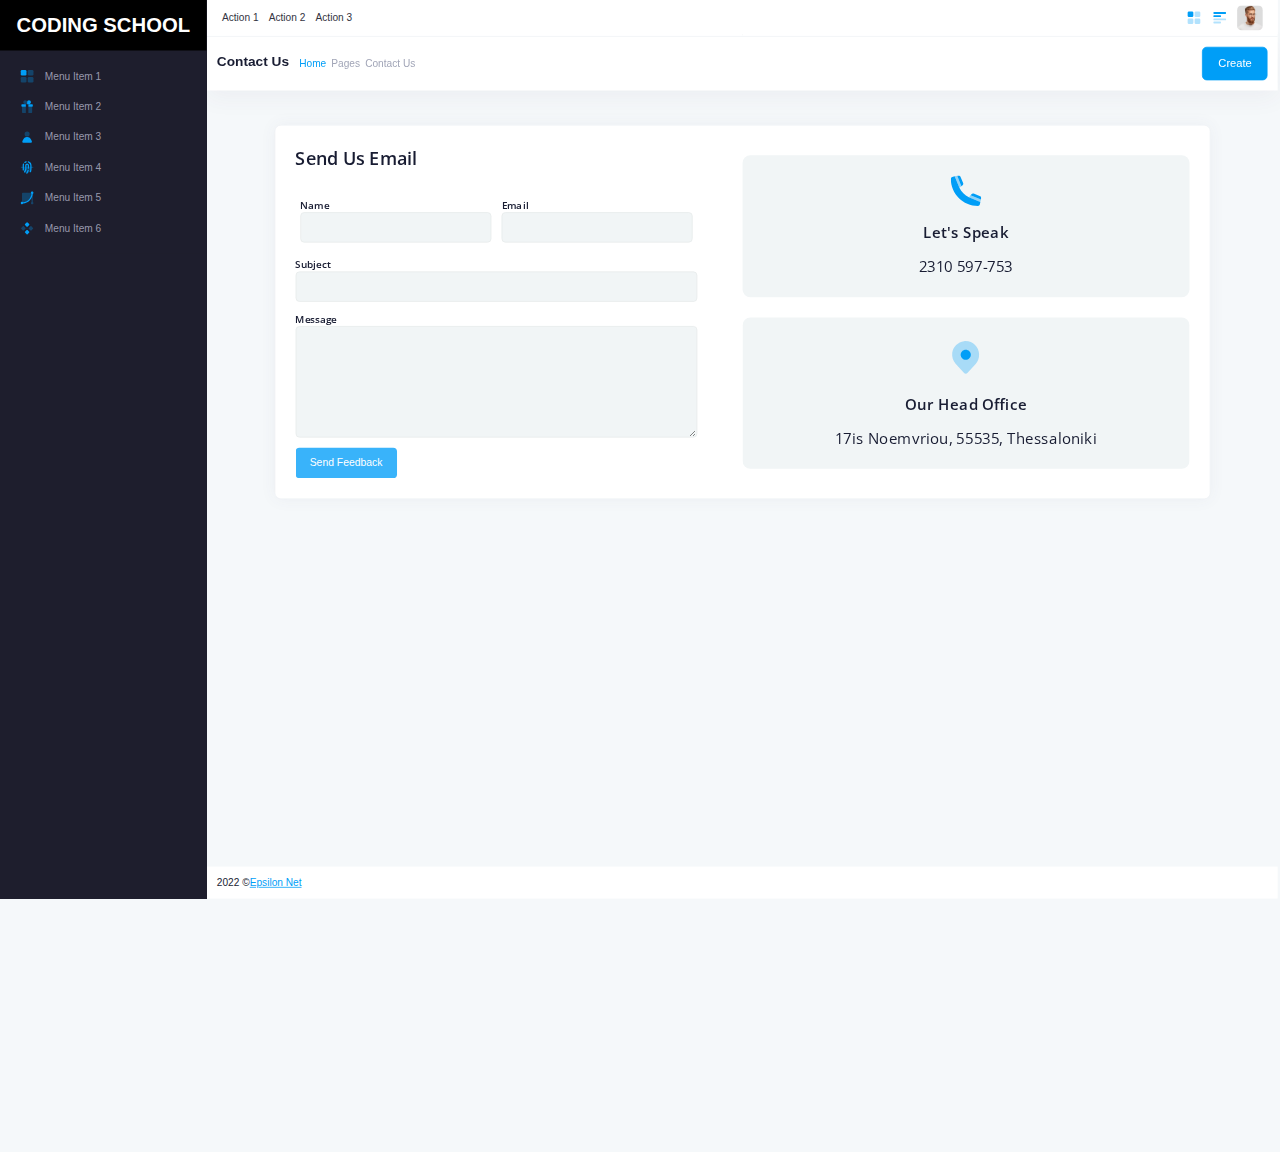
==== Session19/Session19/Assignment-1/index.html @ 45d4ad0f "Add files via upload" ====
<!DOCTYPE html>
<html lang="en">
  <head>
    <meta charset="UTF-8"/>
    <title>Coding School - Assignment 1</title>
    <link rel="stylesheet" href="styles.css"/>

	<link rel="preconnect" href="https://fonts.googleapis.com">
	<link rel="preconnect" href="https://fonts.gstatic.com" crossorigin>
	<link href="https://fonts.googleapis.com/css2?family=Open+Sans:ital,wght@0,300;0,400;0,600;0,800;1,300;1,400;1,600&display=swap" rel="stylesheet">

  </head>

<body class="header-fixed header-tablet-and-mobile-fixed toolbar-enabled toolbar-fixed aside-enabled aside-fixed">
		<div class="body-content">
			<!--begin::Page-->
			<div class="page d-flex flex-row flex-column-fluid">
				<!--begin::Aside-->
				<div class="aside">
					
					<div class="aside-logo">
						<a class="logo" href="/">
							CODING SCHOOL
						</a>
					</div>
					
					
					<div class="aside-menu">
							<div class="menu">
								<div class="menu-item">
									<span class="menu-link">
										<span class="menu-icon">
												<svg xmlns="http://www.w3.org/2000/svg" width="24" height="24" viewBox="0 0 24 24" >
													<rect x="2" y="2" width="9" height="9" rx="2" ></rect>
													<rect opacity="0.3" x="13" y="2" width="9" height="9" rx="2" ></rect>
													<rect opacity="0.3" x="13" y="13" width="9" height="9" rx="2" ></rect>
													<rect opacity="0.3" x="2" y="13" width="9" height="9" rx="2" ></rect>
												</svg>
										</span>
										<span class="menu-title">Menu Item 1</span>
									</span>
								</div>
								<div class="menu-item">
									<span class="menu-link">
										<span class="menu-icon">
												<svg xmlns="http://www.w3.org/2000/svg" width="24" height="24" viewBox="0 0 24 24" >
													<path d="M21 9V11C21 11.6 20.6 12 20 12H14V8H20C20.6 8 21 8.4 21 9ZM10 8H4C3.4 8 3 8.4 3 9V11C3 11.6 3.4 12 4 12H10V8Z" ></path>
													<path d="M15 2C13.3 2 12 3.3 12 5V8H15C16.7 8 18 6.7 18 5C18 3.3 16.7 2 15 2Z" ></path>
													<path opacity="0.3" d="M9 2C10.7 2 12 3.3 12 5V8H9C7.3 8 6 6.7 6 5C6 3.3 7.3 2 9 2ZM4 12V21C4 21.6 4.4 22 5 22H10V12H4ZM20 12V21C20 21.6 19.6 22 19 22H14V12H20Z" ></path>
												</svg>
										</span>
										<span class="menu-title">Menu Item 2</span>
									</span>
								</div>
								<div class="menu-item">
									<span class="menu-link">
										<span class="menu-icon">
												<svg xmlns="http://www.w3.org/2000/svg" width="24" height="24" viewBox="0 0 24 24" >
													<path d="M6.28548 15.0861C7.34369 13.1814 9.35142 12 11.5304 12H12.4696C14.6486 12 16.6563 13.1814 17.7145 15.0861L19.3493 18.0287C20.0899 19.3618 19.1259 21 17.601 21H6.39903C4.87406 21 3.91012 19.3618 4.65071 18.0287L6.28548 15.0861Z" ></path>
													<rect opacity="0.3" x="8" y="3" width="8" height="8" rx="4" ></rect>
												</svg>
											</span>
										<span class="menu-title">Menu Item 3</span>
									</span>
								</div>
								<div class="menu-item">
									<span class="menu-link">
										<span class="menu-icon">
												<svg xmlns="http://www.w3.org/2000/svg" width="24" height="24" viewBox="0 0 24 24" >
													<path opacity="0.3" d="M21 10.7192H3C2.4 10.7192 2 11.1192 2 11.7192C2 12.3192 2.4 12.7192 3 12.7192H6V14.7192C6 18.0192 8.7 20.7192 12 20.7192C15.3 20.7192 18 18.0192 18 14.7192V12.7192H21C21.6 12.7192 22 12.3192 22 11.7192C22 11.1192 21.6 10.7192 21 10.7192Z" ></path>
													<path d="M11.6 21.9192C11.4 21.9192 11.2 21.8192 11 21.7192C10.6 21.4192 10.5 20.7191 10.8 20.3191C11.7 19.1191 12.3 17.8191 12.7 16.3191C12.8 15.8191 13.4 15.4192 13.9 15.6192C14.4 15.7192 14.8 16.3191 14.6 16.8191C14.2 18.5191 13.4 20.1192 12.4 21.5192C12.2 21.7192 11.9 21.9192 11.6 21.9192ZM8.7 19.7192C10.2 18.1192 11 15.9192 11 13.7192V8.71917C11 8.11917 11.4 7.71917 12 7.71917C12.6 7.71917 13 8.11917 13 8.71917V13.0192C13 13.6192 13.4 14.0192 14 14.0192C14.6 14.0192 15 13.6192 15 13.0192V8.71917C15 7.01917 13.7 5.71917 12 5.71917C10.3 5.71917 9 7.01917 9 8.71917V13.7192C9 15.4192 8.4 17.1191 7.2 18.3191C6.8 18.7191 6.9 19.3192 7.3 19.7192C7.5 19.9192 7.7 20.0192 8 20.0192C8.3 20.0192 8.5 19.9192 8.7 19.7192ZM6 16.7192C6.5 16.7192 7 16.2192 7 15.7192V8.71917C7 8.11917 7.1 7.51918 7.3 6.91918C7.5 6.41918 7.2 5.8192 6.7 5.6192C6.2 5.4192 5.59999 5.71917 5.39999 6.21917C5.09999 7.01917 5 7.81917 5 8.71917V15.7192V15.8191C5 16.3191 5.5 16.7192 6 16.7192ZM9 4.71917C9.5 4.31917 10.1 4.11918 10.7 3.91918C11.2 3.81918 11.5 3.21917 11.4 2.71917C11.3 2.21917 10.7 1.91916 10.2 2.01916C9.4 2.21916 8.59999 2.6192 7.89999 3.1192C7.49999 3.4192 7.4 4.11916 7.7 4.51916C7.9 4.81916 8.2 4.91918 8.5 4.91918C8.6 4.91918 8.8 4.81917 9 4.71917ZM18.2 18.9192C18.7 17.2192 19 15.5192 19 13.7192V8.71917C19 5.71917 17.1 3.1192 14.3 2.1192C13.8 1.9192 13.2 2.21917 13 2.71917C12.8 3.21917 13.1 3.81916 13.6 4.01916C15.6 4.71916 17 6.61917 17 8.71917V13.7192C17 15.3192 16.8 16.8191 16.3 18.3191C16.1 18.8191 16.4 19.4192 16.9 19.6192C17 19.6192 17.1 19.6192 17.2 19.6192C17.7 19.6192 18 19.3192 18.2 18.9192Z" ></path>
												</svg>
										</span>
										<span class="menu-title">Menu Item 4</span>
									</span>
								</div>
								<div class="menu-item">
									<span class="menu-link">
										<span class="menu-icon">
												<svg xmlns="http://www.w3.org/2000/svg" width="24" height="24" viewBox="0 0 24 24" >
													<path opacity="0.3" d="M21 18.3V4H20H5C4.4 4 4 4.4 4 5V20C10.9 20 16.7 15.6 19 9.5V18.3C18.4 18.6 18 19.3 18 20C18 21.1 18.9 22 20 22C21.1 22 22 21.1 22 20C22 19.3 21.6 18.6 21 18.3Z" ></path>
													<path d="M22 4C22 2.9 21.1 2 20 2C18.9 2 18 2.9 18 4C18 4.7 18.4 5.29995 18.9 5.69995C18.1 12.6 12.6 18.2 5.70001 18.9C5.30001 18.4 4.7 18 4 18C2.9 18 2 18.9 2 20C2 21.1 2.9 22 4 22C4.8 22 5.39999 21.6 5.79999 20.9C13.8 20.1 20.1 13.7 20.9 5.80005C21.6 5.40005 22 4.8 22 4Z" ></path>
												</svg>
											</span>
										<span class="menu-title">Menu Item 5</span>
									</span>
								</div>
								<div class="menu-item">
									<span class="menu-link">
										<span class="menu-icon">
												<svg xmlns="http://www.w3.org/2000/svg" width="24" height="24" viewBox="0 0 24 24" >
													<path d="M11.2929 2.70711C11.6834 2.31658 12.3166 2.31658 12.7071 2.70711L15.2929 5.29289C15.6834 5.68342 15.6834 6.31658 15.2929 6.70711L12.7071 9.29289C12.3166 9.68342 11.6834 9.68342 11.2929 9.29289L8.70711 6.70711C8.31658 6.31658 8.31658 5.68342 8.70711 5.29289L11.2929 2.70711Z" ></path>
													<path d="M11.2929 14.7071C11.6834 14.3166 12.3166 14.3166 12.7071 14.7071L15.2929 17.2929C15.6834 17.6834 15.6834 18.3166 15.2929 18.7071L12.7071 21.2929C12.3166 21.6834 11.6834 21.6834 11.2929 21.2929L8.70711 18.7071C8.31658 18.3166 8.31658 17.6834 8.70711 17.2929L11.2929 14.7071Z" ></path>
													<path opacity="0.3" d="M5.29289 8.70711C5.68342 8.31658 6.31658 8.31658 6.70711 8.70711L9.29289 11.2929C9.68342 11.6834 9.68342 12.3166 9.29289 12.7071L6.70711 15.2929C6.31658 15.6834 5.68342 15.6834 5.29289 15.2929L2.70711 12.7071C2.31658 12.3166 2.31658 11.6834 2.70711 11.2929L5.29289 8.70711Z" ></path>
													<path opacity="0.3" d="M17.2929 8.70711C17.6834 8.31658 18.3166 8.31658 18.7071 8.70711L21.2929 11.2929C21.6834 11.6834 21.6834 12.3166 21.2929 12.7071L18.7071 15.2929C18.3166 15.6834 17.6834 15.6834 17.2929 15.2929L14.7071 12.7071C14.3166 12.3166 14.3166 11.6834 14.7071 11.2929L17.2929 8.70711Z" ></path>
												</svg>
											</span>
										<span class="menu-title">Menu Item 6</span>
									</span>
								</div>
								
								
								
								
								
								
								
								
								
								
								
								
								
								
								
								
								
								
								
							</div>
							
					</div>
					
				</div>
				<!--end::Aside-->

				<!--begin::Wrapper-->
				<div class="wrapper">
					<!--begin::Header-->
					<div class="header">
						<!--begin::Container-->
						<div class="header-container">

							<div class="header-menu">
								<!--begin::Menu-->
								<ul class="menu">
									<li class="menu-item">
										<span class="menu-link">
											<span class="menu-title">Action 1</span>
										</span>
									</li>
									<li class="menu-item">
										<span class="menu-link">
											<span class="menu-title">Action 2</span>
										</span>
									</li>
									<li class="menu-item">
										<span class="menu-link">
											<span class="menu-title">Action 3</span>
										</span>
									</li>
									
									
								</ul>
								<!--end::Menu-->

								<ul class="menu user-menu">
									<li class="menu-item">
										<span class="menu-link">
										<svg xmlns="http://www.w3.org/2000/svg" width="24" height="24" viewBox="0 0 24 24" >
											<rect x="2" y="2" width="9" height="9" rx="2" ></rect>
											<rect opacity="0.3" x="13" y="2" width="9" height="9" rx="2" ></rect>
											<rect opacity="0.3" x="13" y="13" width="9" height="9" rx="2" ></rect>
											<rect opacity="0.3" x="2" y="13" width="9" height="9" rx="2" ></rect>
										</svg>
									</span>
									</li>
									<li class="menu-item">
										<span class="menu-link">
										<svg xmlns="http://www.w3.org/2000/svg" width="24" height="24" viewBox="0 0 24 24" >
											<path d="M13 11H3C2.4 11 2 10.6 2 10V9C2 8.4 2.4 8 3 8H13C13.6 8 14 8.4 14 9V10C14 10.6 13.6 11 13 11ZM22 5V4C22 3.4 21.6 3 21 3H3C2.4 3 2 3.4 2 4V5C2 5.6 2.4 6 3 6H21C21.6 6 22 5.6 22 5Z" ></path>
											<path opacity="0.3" d="M21 16H3C2.4 16 2 15.6 2 15V14C2 13.4 2.4 13 3 13H21C21.6 13 22 13.4 22 14V15C22 15.6 21.6 16 21 16ZM14 20V19C14 18.4 13.6 18 13 18H3C2.4 18 2 18.4 2 19V20C2 20.6 2.4 21 3 21H13C13.6 21 14 20.6 14 20Z" ></path>
										</svg>
									</span>
									</li>
									<li class="menu-item">
										<span class="menu-link profile-pic">
											<img src="profile.png" alt="User Photo" />
										</span>

									</li>
								</ul>

							</div>
							<!--end::header-menu-->
						</div>
						<!--end::Container-->
					</div>
					<!--end::Header-->

					<!--begin::Content-->
					<div class="content">
						<div class="toolbar">

							<div class="toolbar-container">

								<div class="page-title">

									<h1>Contact Us</h1>




									<ul class="breadcrumb">

										<li class="breadcrumb-item"><a href="/">Home</a></li>
										<li class="breadcrumb-item">Pages</li>
										<li class="breadcrumb-item text-dark">Contact Us</li>

									</ul>
									<!--end::Breadcrumb-->
								</div>
								<!--end::Page title-->
								<!--begin::Actions-->
								<div class="actions">
									<a href="/" class="btn btn-primary">Create</a>
								</div>
							</div>
							<!--end::Container-->
						</div>
	
						<div class="card">
							<div class="card-body">


									<div class="form">

										<form action="" method="post" id="kt_contact_form">
											<h1>Send Us Email</h1>

											<div class="row">
												<div class="col-md-6">
													<label>Name</label>
													<input type="text" class="form-control" placeholder="" name="name">
												</div>

												<div class="col-md-6">
													<label>Email</label>
													<input type="text" class="form-control" placeholder="" name="email">
												</div>
											</div>

											<div class="row">
												<div class="col-md-12">
													<label>Subject</label>
													<input class="form-control" placeholder="" name="subject">
												</div>
											</div>

											<div class="row">
												<div  class="col-md-12">
													<label>Message</label>
													<textarea class="form-control" rows="6" name="message" placeholder=""></textarea>
												</div>
											</div>

											<button type="submit">
												<span class="indicator-label">Send Feedback</span>
											</button>
										</form>

								</div>

								<div class="details">
									<div class="phone">

										<div class="phone-content">
											<span>
											<svg xmlns="http://www.w3.org/2000/svg" width="24" height="24" viewBox="0 0 512 512"><path class="fa-primary" d="m507.1 404.7 4.086-17.7c3.405-14.69-4.207-29.69-18.12-35.79L384.6 304.7c-12.78-5.436-27.69-1.774-36.47 8.975l-16.98 20.62L507.1 404.7zM0 54.5C-.001 306.7 205.2 512 457.5 512c14.65 0 27.21-9.969 30.46-24.22l9.378-40.66-193.3-79.63C234.8 333.5 178.5 277.2 144.5 207.1L64.88 14.67l-40.66 9.38C9.967 27.32-.001 39.83 0 54.5zm198.3 109.4c10.78-8.687 14.51-23.67 8.98-36.45L160.8 18.92c-6-13.903-21.2-21.488-36.7-18.115l-16.8 4.079L177.6 180.8l20.7-16.9z"/><path d="m497.3 447.1 9.786-42.41-175.1-70.4-27.1 33.18L497.3 447.1zm-352.8-240 33.1-26.3L107.3 4.884 64.88 14.67 144.5 207.1z" opacity=".4"/></svg>
											</span>
											<h2>Let's Speak</h2>
											<h3 class="">2310 597-753</h3>
										</div>

									</div>

									<div class="address">

										<div class="address-content">
											<span>
												<svg xmlns="http://www.w3.org/2000/svg" width="24" height="24" viewBox="0 0 24 24" >
													<path opacity="0.3" d="M18.0624 15.3453L13.1624 20.7453C12.5624 21.4453 11.5624 21.4453 10.9624 20.7453L6.06242 15.3453C4.56242 13.6453 3.76242 11.4453 4.06242 8.94534C4.56242 5.34534 7.46242 2.44534 11.0624 2.04534C15.8624 1.54534 19.9624 5.24534 19.9624 9.94534C20.0624 12.0453 19.2624 13.9453 18.0624 15.3453Z" ></path>
													<path d="M12.0624 13.0453C13.7193 13.0453 15.0624 11.7022 15.0624 10.0453C15.0624 8.38849 13.7193 7.04535 12.0624 7.04535C10.4056 7.04535 9.06241 8.38849 9.06241 10.0453C9.06241 11.7022 10.4056 13.0453 12.0624 13.0453Z" ></path>
												</svg>
											</span>
											<h2>Our Head Office</h2>
											<h3>17is Noemvriou, 55535, Thessaloniki</h3>

										</div>

									</div>
							</div>								

							</div>
						</div>

					</div>
					<!--end::Content-->

					<!--begin::Footer-->
					<div class="footer">
							<div class="copyright">
								<span>2022 © </span> <a href="https://www.epsilonnet.gr" target="_blank">Epsilon Net</a>
							</div>

					</div>
					<!--end::Footer-->
				</div>
				<!--end::Wrapper-->
			</div>
			<!--end::Page-->
		</div>
</body>
---- Session19/Session19/Assignment-1/styles.css ----
body, html {
    height: 100%;
    margin: 0;
    padding: 0;
    font-size: 13px!important;
    font-weight: 400;
    font-family: sans-serif;
}

*{
    box-sizing: border-box;
}

body {
    width: 128%;
    height: 128%;
    transform-origin: top left;
    transform: scale(78%);
    background-color: #f5f8fa;
    display: flex;
    flex-direction: column;
    color: #181c32;
}

.body-content {
    flex: 1;
    flex-direction: column;
    display: flex;
}

.page {
        flex: 1 0 auto;
        flex-direction: row;
        display: flex;
}

.aside {
    position: fixed;
    top: 0;
    bottom: 0;
    left: 0;
    z-index: 101;
    overflow: hidden;
    background-color: #1e1e2d; 
    width: 265px;
    display: flex;
    flex-direction: column;
    padding: 0;
}

.aside-logo { display: flex; justify-content: center; align-items: center; height: 5rem; background: #000; }
.logo { color: #fff; font-weight: 600; text-decoration: none; font-size: 2rem; }

.aside .aside-menu {
    width: 265px;
    flex: 1 0 auto;
}

 .menu {
    display: flex;
    padding: 1rem 0;
    margin: 0;
    list-style: none;
    flex-direction: column;
    width: 100%;
    background-color: #1e1e2d;
}

.menu-item .menu-link {
    cursor: pointer;
    display: flex;
    align-items: center;
    padding: 0;
    padding-top: 0.75rem;
    padding-bottom: 0.75rem;
    padding-left: 25px;
    padding-right: 25px;
    color: #9899ac;
}

.aside .menu-item .menu-link:hover {
    color: #fff;
} 

.menu-item .menu-link .menu-icon {
    flex-shrink: 0;
    display: flex;
    align-items: center;
    justify-content: center;
    width: 2rem;
    margin-right: 0.5rem;
    justify-content: flex-start;
}

.menu-item svg {
    height: 1.5rem!important;
    width: 1.5rem!important;
    fill: #009ef7;
}

.wrapper {
    flex: 1 auto;
    min-width: 0;
    flex-direction: column;
    display: flex;
    padding-top: 130px;
    padding-left: 265px;
}

.header {
    position: fixed;
    top: 0;
    right: 0;
    left: 0;
    z-index: 100;
    background-color: #fff;
    height: 45px;
    padding: 0;
    border-bottom: 1px solid #e1e5e6;
    left: 265px;
}

.header .header-menu {
    align-items: stretch;
    display: flex;
}

 .header-menu .menu {
    display: flex;
    padding: 0 1rem;
    margin: 0;
    list-style: none;
    flex-direction: row;
    width: 100%;
    background-color: #fff;
    align-items: center;
} 

.header-menu .menu-item .menu-link {
    cursor: pointer;
    display: flex;
    align-items: center;
    padding: 0;
    padding-top: 0.75rem;
    padding-bottom: 0.75rem;
    padding-left: 25px;
    padding-right: 25px;
    color: #333341;
}

.header-menu .menu-item .menu-link:hover {
    color: #009ef7;
}

.header-menu .user-menu {
    justify-content: flex-end;
    align-items: center;
}

.header-menu .menu-item .menu-link {
    padding: .5rem
}

.menu-link.profile-pic {
    width: 3.5rem;
    height: 3.5rem;
    overflow: hidden;
    display: flex;
    align-items: center;
    justify-content: center;
    
}

.menu-link.profile-pic img { width: 100%; height: 100%; border-radius: 6px;}

.toolbar {
    display: flex;
    align-items: center;
    background-color: #fff;
    padding: 0;
    position: fixed;
    top: 0;
    right: 0;
    left: 0;
    z-index: 99;
    box-shadow: 0 10px 30px 0 rgb(82 63 105 / 5%);
    top: 46px;
    border-top: 1px solid #eff2f5;
    left: 265px;
}

.toolbar-container {
    padding: 1rem;
    display: flex;
    justify-content: space-between;
    width: 100%;
    align-items: center;
}

.breadcrumb {
    display: flex;
    align-items: center;
    padding: 0;
    margin: 0;
    list-style: none;
}

.breadcrumb .breadcrumb-item {
    display: flex;
    align-items: center;
    padding-left: 0;
    padding-right: 0.5rem;
    color: #a1a5b7;
}

.breadcrumb .breadcrumb-item a { color: #009ef7; text-decoration: none; }

.toolbar h1 {
    margin-top: 0;
    margin-bottom: 0.5rem;
    margin-right: 1rem;
    font-weight: 600;
    line-height: 1.2;
    color: #181c32;
    font-size: 1.35rem!important;
}

.page-title {
    display: flex;
}



.actions { display: flex; justify-content: flex-end; }

.btn {
    display: inline-block;
    font-weight: 500;
    line-height: 1.5;
    color: #181c32;
    text-align: center;
    vertical-align: middle;
    cursor: pointer;
    user-select: none;
    background-color: transparent;
    border: 1px solid transparent;
    padding: 0.75rem 1.5rem;
    font-size: 1.1rem;
    border-radius: 0.475rem;
    transition: color .15s ease-in-out,background-color .15s ease-in-out,border-color .15s ease-in-out,box-shadow .15s ease-in-out;
    text-decoration: none;
}

.btn.btn-primary {
    color: #fff;
    border-color: #009ef7;
    background-color: #009ef7;
}

.btn-primary:hover { 
    background-color: #0f88ce;
}

.content {
    padding: 30px 0;
    flex: 1 0 auto;
    flex-direction: column;
    display: flex;
    align-items: center;
    
}


.card {
    position: relative;
    display: flex;
    flex-direction: column;
    min-width: 0;
    word-wrap: break-word;
    background-color: #fff;
    background-clip: border-box;
    border: 1px solid #eff2f5;
    border-radius: 0.625rem;
    box-shadow: 0 0 20px 0 rgb(76 87 125 / 5%);
    width: 1200px;
    font-family: 'Open Sans';
}

.card-body { padding: 2rem; display: flex; justify-content: space-between; align-items: center; }

.card-body h1 { 
        color: #181c32;
        font-weight: 600;
        margin: 0;
        margin-bottom: 2.25rem;
        font-size: 1.75rem;
}


.row { display: flex; margin-bottom: 1rem; }
.col-md-6 { width: 50%; margin: .5rem; display: flex; flex-direction: column; }
.col-md-12 { width: 100%; display: flex; flex-direction: column; }

.form-control label { display: block; }

label {
    font-weight: 600;
    
}

h3 {
    font-weight: 400;
}

h2 {
    font-weight: 600;
}

.form-control {
    background: #f1f5f6;
    border-radius: 5px;
    border: 1px solid #e7eaeb;
    height: 3rem;
    font-family: sans-serif;
    font-size: medium;
}

textarea.form-control {
    height: 11rem;
}

.form { width: 45%; }

.details { width: 50%; display: flex; flex-direction: column; justify-content: center; align-items: center; }
.phone { background: #f1f5f6; width: 100%; margin-bottom: 2rem; padding: 2rem; text-align: center; border-radius: 10px; }
.address { background: #f1f5f6; width: 100%; padding: 2rem; text-align: center; border-radius: 10px; } 
 


.phone h3,
.address h3 { font-size: 1.5rem; margin: 0; } 

.address svg{
    fill: #009ef7;
    width: 4rem;
    height: 4rem;
}
.phone svg {
    fill: #009ef7;
    width: 3rem;
    height: 3rem;
}

form button{
    background-color: #39b3fa;
    height: 3rem;
    border-radius: 5px;
    border: 0px;
    color: white;
    width: 10rem;
}


.footer {
    background: #fff;
    display: flex;
    justify-content: space-between;
    align-items: center;
}

.copyright { display: flex; flex: 1; padding: 1rem;}
.copyright a { color: #009ef7; }

.footer .menu {
    display: flex;
    padding: 1rem;
    margin: 0;
    list-style: none;
    flex-direction: row;
    width: 100%;
    background-color: #fff;
    align-items: center;
    flex: 1;
    justify-content: flex-end;
}
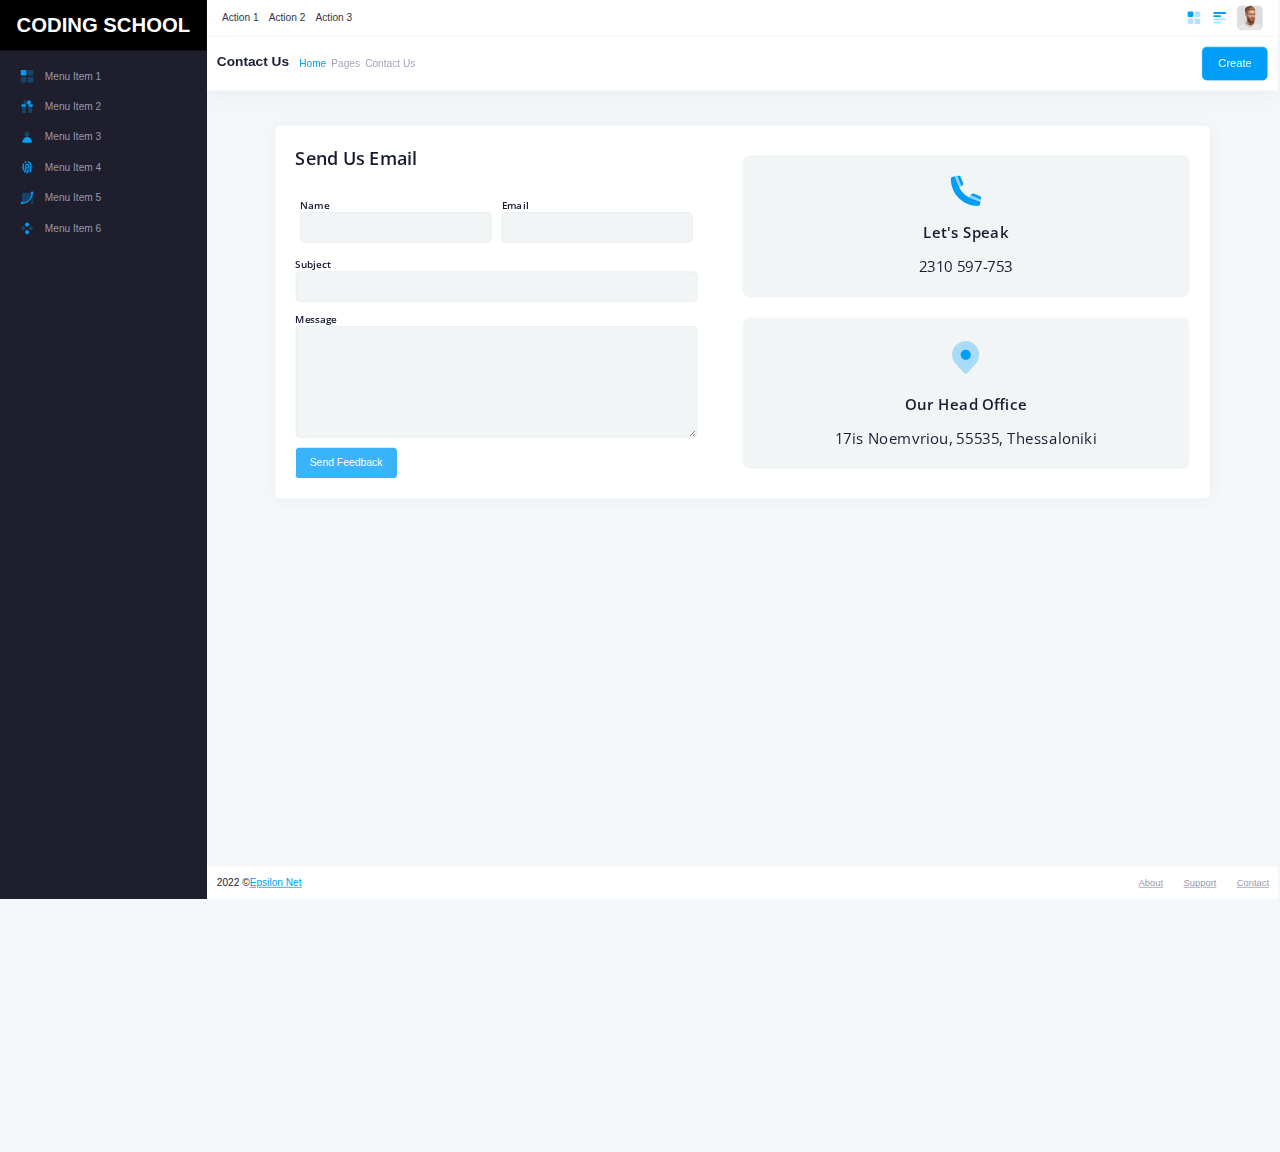
==== commit ad278eaa: "Session19" ====
--- a/Session19/Session19/Assignment-1/index.html
+++ b/Session19/Session19/Assignment-1/index.html
@@ -1,313 +1,319 @@
-<!DOCTYPE html>
-<html lang="en">
-  <head>
-    <meta charset="UTF-8"/>
-    <title>Coding School - Assignment 1</title>
-    <link rel="stylesheet" href="styles.css"/>
-
-	<link rel="preconnect" href="https://fonts.googleapis.com">
-	<link rel="preconnect" href="https://fonts.gstatic.com" crossorigin>
-	<link href="https://fonts.googleapis.com/css2?family=Open+Sans:ital,wght@0,300;0,400;0,600;0,800;1,300;1,400;1,600&display=swap" rel="stylesheet">
-
-  </head>
-
-<body class="header-fixed header-tablet-and-mobile-fixed toolbar-enabled toolbar-fixed aside-enabled aside-fixed">
-		<div class="body-content">
-			<!--begin::Page-->
-			<div class="page d-flex flex-row flex-column-fluid">
-				<!--begin::Aside-->
-				<div class="aside">
-					
-					<div class="aside-logo">
-						<a class="logo" href="/">
-							CODING SCHOOL
-						</a>
-					</div>
-					
-					
-					<div class="aside-menu">
-							<div class="menu">
-								<div class="menu-item">
-									<span class="menu-link">
-										<span class="menu-icon">
-												<svg xmlns="http://www.w3.org/2000/svg" width="24" height="24" viewBox="0 0 24 24" >
-													<rect x="2" y="2" width="9" height="9" rx="2" ></rect>
-													<rect opacity="0.3" x="13" y="2" width="9" height="9" rx="2" ></rect>
-													<rect opacity="0.3" x="13" y="13" width="9" height="9" rx="2" ></rect>
-													<rect opacity="0.3" x="2" y="13" width="9" height="9" rx="2" ></rect>
-												</svg>
-										</span>
-										<span class="menu-title">Menu Item 1</span>
-									</span>
-								</div>
-								<div class="menu-item">
-									<span class="menu-link">
-										<span class="menu-icon">
-												<svg xmlns="http://www.w3.org/2000/svg" width="24" height="24" viewBox="0 0 24 24" >
-													<path d="M21 9V11C21 11.6 20.6 12 20 12H14V8H20C20.6 8 21 8.4 21 9ZM10 8H4C3.4 8 3 8.4 3 9V11C3 11.6 3.4 12 4 12H10V8Z" ></path>
-													<path d="M15 2C13.3 2 12 3.3 12 5V8H15C16.7 8 18 6.7 18 5C18 3.3 16.7 2 15 2Z" ></path>
-													<path opacity="0.3" d="M9 2C10.7 2 12 3.3 12 5V8H9C7.3 8 6 6.7 6 5C6 3.3 7.3 2 9 2ZM4 12V21C4 21.6 4.4 22 5 22H10V12H4ZM20 12V21C20 21.6 19.6 22 19 22H14V12H20Z" ></path>
-												</svg>
-										</span>
-										<span class="menu-title">Menu Item 2</span>
-									</span>
-								</div>
-								<div class="menu-item">
-									<span class="menu-link">
-										<span class="menu-icon">
-												<svg xmlns="http://www.w3.org/2000/svg" width="24" height="24" viewBox="0 0 24 24" >
-													<path d="M6.28548 15.0861C7.34369 13.1814 9.35142 12 11.5304 12H12.4696C14.6486 12 16.6563 13.1814 17.7145 15.0861L19.3493 18.0287C20.0899 19.3618 19.1259 21 17.601 21H6.39903C4.87406 21 3.91012 19.3618 4.65071 18.0287L6.28548 15.0861Z" ></path>
-													<rect opacity="0.3" x="8" y="3" width="8" height="8" rx="4" ></rect>
-												</svg>
-											</span>
-										<span class="menu-title">Menu Item 3</span>
-									</span>
-								</div>
-								<div class="menu-item">
-									<span class="menu-link">
-										<span class="menu-icon">
-												<svg xmlns="http://www.w3.org/2000/svg" width="24" height="24" viewBox="0 0 24 24" >
-													<path opacity="0.3" d="M21 10.7192H3C2.4 10.7192 2 11.1192 2 11.7192C2 12.3192 2.4 12.7192 3 12.7192H6V14.7192C6 18.0192 8.7 20.7192 12 20.7192C15.3 20.7192 18 18.0192 18 14.7192V12.7192H21C21.6 12.7192 22 12.3192 22 11.7192C22 11.1192 21.6 10.7192 21 10.7192Z" ></path>
-													<path d="M11.6 21.9192C11.4 21.9192 11.2 21.8192 11 21.7192C10.6 21.4192 10.5 20.7191 10.8 20.3191C11.7 19.1191 12.3 17.8191 12.7 16.3191C12.8 15.8191 13.4 15.4192 13.9 15.6192C14.4 15.7192 14.8 16.3191 14.6 16.8191C14.2 18.5191 13.4 20.1192 12.4 21.5192C12.2 21.7192 11.9 21.9192 11.6 21.9192ZM8.7 19.7192C10.2 18.1192 11 15.9192 11 13.7192V8.71917C11 8.11917 11.4 7.71917 12 7.71917C12.6 7.71917 13 8.11917 13 8.71917V13.0192C13 13.6192 13.4 14.0192 14 14.0192C14.6 14.0192 15 13.6192 15 13.0192V8.71917C15 7.01917 13.7 5.71917 12 5.71917C10.3 5.71917 9 7.01917 9 8.71917V13.7192C9 15.4192 8.4 17.1191 7.2 18.3191C6.8 18.7191 6.9 19.3192 7.3 19.7192C7.5 19.9192 7.7 20.0192 8 20.0192C8.3 20.0192 8.5 19.9192 8.7 19.7192ZM6 16.7192C6.5 16.7192 7 16.2192 7 15.7192V8.71917C7 8.11917 7.1 7.51918 7.3 6.91918C7.5 6.41918 7.2 5.8192 6.7 5.6192C6.2 5.4192 5.59999 5.71917 5.39999 6.21917C5.09999 7.01917 5 7.81917 5 8.71917V15.7192V15.8191C5 16.3191 5.5 16.7192 6 16.7192ZM9 4.71917C9.5 4.31917 10.1 4.11918 10.7 3.91918C11.2 3.81918 11.5 3.21917 11.4 2.71917C11.3 2.21917 10.7 1.91916 10.2 2.01916C9.4 2.21916 8.59999 2.6192 7.89999 3.1192C7.49999 3.4192 7.4 4.11916 7.7 4.51916C7.9 4.81916 8.2 4.91918 8.5 4.91918C8.6 4.91918 8.8 4.81917 9 4.71917ZM18.2 18.9192C18.7 17.2192 19 15.5192 19 13.7192V8.71917C19 5.71917 17.1 3.1192 14.3 2.1192C13.8 1.9192 13.2 2.21917 13 2.71917C12.8 3.21917 13.1 3.81916 13.6 4.01916C15.6 4.71916 17 6.61917 17 8.71917V13.7192C17 15.3192 16.8 16.8191 16.3 18.3191C16.1 18.8191 16.4 19.4192 16.9 19.6192C17 19.6192 17.1 19.6192 17.2 19.6192C17.7 19.6192 18 19.3192 18.2 18.9192Z" ></path>
-												</svg>
-										</span>
-										<span class="menu-title">Menu Item 4</span>
-									</span>
-								</div>
-								<div class="menu-item">
-									<span class="menu-link">
-										<span class="menu-icon">
-												<svg xmlns="http://www.w3.org/2000/svg" width="24" height="24" viewBox="0 0 24 24" >
-													<path opacity="0.3" d="M21 18.3V4H20H5C4.4 4 4 4.4 4 5V20C10.9 20 16.7 15.6 19 9.5V18.3C18.4 18.6 18 19.3 18 20C18 21.1 18.9 22 20 22C21.1 22 22 21.1 22 20C22 19.3 21.6 18.6 21 18.3Z" ></path>
-													<path d="M22 4C22 2.9 21.1 2 20 2C18.9 2 18 2.9 18 4C18 4.7 18.4 5.29995 18.9 5.69995C18.1 12.6 12.6 18.2 5.70001 18.9C5.30001 18.4 4.7 18 4 18C2.9 18 2 18.9 2 20C2 21.1 2.9 22 4 22C4.8 22 5.39999 21.6 5.79999 20.9C13.8 20.1 20.1 13.7 20.9 5.80005C21.6 5.40005 22 4.8 22 4Z" ></path>
-												</svg>
-											</span>
-										<span class="menu-title">Menu Item 5</span>
-									</span>
-								</div>
-								<div class="menu-item">
-									<span class="menu-link">
-										<span class="menu-icon">
-												<svg xmlns="http://www.w3.org/2000/svg" width="24" height="24" viewBox="0 0 24 24" >
-													<path d="M11.2929 2.70711C11.6834 2.31658 12.3166 2.31658 12.7071 2.70711L15.2929 5.29289C15.6834 5.68342 15.6834 6.31658 15.2929 6.70711L12.7071 9.29289C12.3166 9.68342 11.6834 9.68342 11.2929 9.29289L8.70711 6.70711C8.31658 6.31658 8.31658 5.68342 8.70711 5.29289L11.2929 2.70711Z" ></path>
-													<path d="M11.2929 14.7071C11.6834 14.3166 12.3166 14.3166 12.7071 14.7071L15.2929 17.2929C15.6834 17.6834 15.6834 18.3166 15.2929 18.7071L12.7071 21.2929C12.3166 21.6834 11.6834 21.6834 11.2929 21.2929L8.70711 18.7071C8.31658 18.3166 8.31658 17.6834 8.70711 17.2929L11.2929 14.7071Z" ></path>
-													<path opacity="0.3" d="M5.29289 8.70711C5.68342 8.31658 6.31658 8.31658 6.70711 8.70711L9.29289 11.2929C9.68342 11.6834 9.68342 12.3166 9.29289 12.7071L6.70711 15.2929C6.31658 15.6834 5.68342 15.6834 5.29289 15.2929L2.70711 12.7071C2.31658 12.3166 2.31658 11.6834 2.70711 11.2929L5.29289 8.70711Z" ></path>
-													<path opacity="0.3" d="M17.2929 8.70711C17.6834 8.31658 18.3166 8.31658 18.7071 8.70711L21.2929 11.2929C21.6834 11.6834 21.6834 12.3166 21.2929 12.7071L18.7071 15.2929C18.3166 15.6834 17.6834 15.6834 17.2929 15.2929L14.7071 12.7071C14.3166 12.3166 14.3166 11.6834 14.7071 11.2929L17.2929 8.70711Z" ></path>
-												</svg>
-											</span>
-										<span class="menu-title">Menu Item 6</span>
-									</span>
-								</div>
-								
-								
-								
-								
-								
-								
-								
-								
-								
-								
-								
-								
-								
-								
-								
-								
-								
-								
-								
-							</div>
-							
-					</div>
-					
-				</div>
-				<!--end::Aside-->
-
-				<!--begin::Wrapper-->
-				<div class="wrapper">
-					<!--begin::Header-->
-					<div class="header">
-						<!--begin::Container-->
-						<div class="header-container">
-
-							<div class="header-menu">
-								<!--begin::Menu-->
-								<ul class="menu">
-									<li class="menu-item">
-										<span class="menu-link">
-											<span class="menu-title">Action 1</span>
-										</span>
-									</li>
-									<li class="menu-item">
-										<span class="menu-link">
-											<span class="menu-title">Action 2</span>
-										</span>
-									</li>
-									<li class="menu-item">
-										<span class="menu-link">
-											<span class="menu-title">Action 3</span>
-										</span>
-									</li>
-									
-									
-								</ul>
-								<!--end::Menu-->
-
-								<ul class="menu user-menu">
-									<li class="menu-item">
-										<span class="menu-link">
-										<svg xmlns="http://www.w3.org/2000/svg" width="24" height="24" viewBox="0 0 24 24" >
-											<rect x="2" y="2" width="9" height="9" rx="2" ></rect>
-											<rect opacity="0.3" x="13" y="2" width="9" height="9" rx="2" ></rect>
-											<rect opacity="0.3" x="13" y="13" width="9" height="9" rx="2" ></rect>
-											<rect opacity="0.3" x="2" y="13" width="9" height="9" rx="2" ></rect>
-										</svg>
-									</span>
-									</li>
-									<li class="menu-item">
-										<span class="menu-link">
-										<svg xmlns="http://www.w3.org/2000/svg" width="24" height="24" viewBox="0 0 24 24" >
-											<path d="M13 11H3C2.4 11 2 10.6 2 10V9C2 8.4 2.4 8 3 8H13C13.6 8 14 8.4 14 9V10C14 10.6 13.6 11 13 11ZM22 5V4C22 3.4 21.6 3 21 3H3C2.4 3 2 3.4 2 4V5C2 5.6 2.4 6 3 6H21C21.6 6 22 5.6 22 5Z" ></path>
-											<path opacity="0.3" d="M21 16H3C2.4 16 2 15.6 2 15V14C2 13.4 2.4 13 3 13H21C21.6 13 22 13.4 22 14V15C22 15.6 21.6 16 21 16ZM14 20V19C14 18.4 13.6 18 13 18H3C2.4 18 2 18.4 2 19V20C2 20.6 2.4 21 3 21H13C13.6 21 14 20.6 14 20Z" ></path>
-										</svg>
-									</span>
-									</li>
-									<li class="menu-item">
-										<span class="menu-link profile-pic">
-											<img src="profile.png" alt="User Photo" />
-										</span>
-
-									</li>
-								</ul>
-
-							</div>
-							<!--end::header-menu-->
-						</div>
-						<!--end::Container-->
-					</div>
-					<!--end::Header-->
-
-					<!--begin::Content-->
-					<div class="content">
-						<div class="toolbar">
-
-							<div class="toolbar-container">
-
-								<div class="page-title">
-
-									<h1>Contact Us</h1>
-
-
-
-
-									<ul class="breadcrumb">
-
-										<li class="breadcrumb-item"><a href="/">Home</a></li>
-										<li class="breadcrumb-item">Pages</li>
-										<li class="breadcrumb-item text-dark">Contact Us</li>
-
-									</ul>
-									<!--end::Breadcrumb-->
-								</div>
-								<!--end::Page title-->
-								<!--begin::Actions-->
-								<div class="actions">
-									<a href="/" class="btn btn-primary">Create</a>
-								</div>
-							</div>
-							<!--end::Container-->
-						</div>
-	
-						<div class="card">
-							<div class="card-body">
-
-
-									<div class="form">
-
-										<form action="" method="post" id="kt_contact_form">
-											<h1>Send Us Email</h1>
-
-											<div class="row">
-												<div class="col-md-6">
-													<label>Name</label>
-													<input type="text" class="form-control" placeholder="" name="name">
-												</div>
-
-												<div class="col-md-6">
-													<label>Email</label>
-													<input type="text" class="form-control" placeholder="" name="email">
-												</div>
-											</div>
-
-											<div class="row">
-												<div class="col-md-12">
-													<label>Subject</label>
-													<input class="form-control" placeholder="" name="subject">
-												</div>
-											</div>
-
-											<div class="row">
-												<div  class="col-md-12">
-													<label>Message</label>
-													<textarea class="form-control" rows="6" name="message" placeholder=""></textarea>
-												</div>
-											</div>
-
-											<button type="submit">
-												<span class="indicator-label">Send Feedback</span>
-											</button>
-										</form>
-
-								</div>
-
-								<div class="details">
-									<div class="phone">
-
-										<div class="phone-content">
-											<span>
-											<svg xmlns="http://www.w3.org/2000/svg" width="24" height="24" viewBox="0 0 512 512"><path class="fa-primary" d="m507.1 404.7 4.086-17.7c3.405-14.69-4.207-29.69-18.12-35.79L384.6 304.7c-12.78-5.436-27.69-1.774-36.47 8.975l-16.98 20.62L507.1 404.7zM0 54.5C-.001 306.7 205.2 512 457.5 512c14.65 0 27.21-9.969 30.46-24.22l9.378-40.66-193.3-79.63C234.8 333.5 178.5 277.2 144.5 207.1L64.88 14.67l-40.66 9.38C9.967 27.32-.001 39.83 0 54.5zm198.3 109.4c10.78-8.687 14.51-23.67 8.98-36.45L160.8 18.92c-6-13.903-21.2-21.488-36.7-18.115l-16.8 4.079L177.6 180.8l20.7-16.9z"/><path d="m497.3 447.1 9.786-42.41-175.1-70.4-27.1 33.18L497.3 447.1zm-352.8-240 33.1-26.3L107.3 4.884 64.88 14.67 144.5 207.1z" opacity=".4"/></svg>
-											</span>
-											<h2>Let's Speak</h2>
-											<h3 class="">2310 597-753</h3>
-										</div>
-
-									</div>
-
-									<div class="address">
-
-										<div class="address-content">
-											<span>
-												<svg xmlns="http://www.w3.org/2000/svg" width="24" height="24" viewBox="0 0 24 24" >
-													<path opacity="0.3" d="M18.0624 15.3453L13.1624 20.7453C12.5624 21.4453 11.5624 21.4453 10.9624 20.7453L6.06242 15.3453C4.56242 13.6453 3.76242 11.4453 4.06242 8.94534C4.56242 5.34534 7.46242 2.44534 11.0624 2.04534C15.8624 1.54534 19.9624 5.24534 19.9624 9.94534C20.0624 12.0453 19.2624 13.9453 18.0624 15.3453Z" ></path>
-													<path d="M12.0624 13.0453C13.7193 13.0453 15.0624 11.7022 15.0624 10.0453C15.0624 8.38849 13.7193 7.04535 12.0624 7.04535C10.4056 7.04535 9.06241 8.38849 9.06241 10.0453C9.06241 11.7022 10.4056 13.0453 12.0624 13.0453Z" ></path>
-												</svg>
-											</span>
-											<h2>Our Head Office</h2>
-											<h3>17is Noemvriou, 55535, Thessaloniki</h3>
-
-										</div>
-
-									</div>
-							</div>								
-
-							</div>
-						</div>
-
-					</div>
-					<!--end::Content-->
-
-					<!--begin::Footer-->
-					<div class="footer">
-							<div class="copyright">
-								<span>2022 © </span> <a href="https://www.epsilonnet.gr" target="_blank">Epsilon Net</a>
-							</div>
-
-					</div>
-					<!--end::Footer-->
-				</div>
-				<!--end::Wrapper-->
-			</div>
-			<!--end::Page-->
-		</div>
+<!DOCTYPE html>
+<html lang="en">
+  <head>
+    <meta charset="UTF-8"/>
+    <title>Coding School - Assignment 1</title>
+    <link rel="stylesheet" href="styles.css"/>
+
+	<link rel="preconnect" href="https://fonts.googleapis.com">
+	<link rel="preconnect" href="https://fonts.gstatic.com" crossorigin>
+	<link href="https://fonts.googleapis.com/css2?family=Open+Sans:ital,wght@0,300;0,400;0,600;0,800;1,300;1,400;1,600&display=swap" rel="stylesheet">
+
+  </head>
+
+<body class="header-fixed header-tablet-and-mobile-fixed toolbar-enabled toolbar-fixed aside-enabled aside-fixed">
+		<div class="body-content">
+			<!--begin::Page-->
+			<div class="page d-flex flex-row flex-column-fluid">
+				<!--begin::Aside-->
+				<div class="aside">
+					
+					<div class="aside-logo">
+						<a class="logo" href="/">
+							CODING SCHOOL
+						</a>
+					</div>
+					
+					
+					<div class="aside-menu">
+							<div class="menu">
+								<div class="menu-item">
+									<span class="menu-link">
+										<span class="menu-icon">
+												<svg xmlns="http://www.w3.org/2000/svg" width="24" height="24" viewBox="0 0 24 24" >
+													<rect x="2" y="2" width="9" height="9" rx="2" ></rect>
+													<rect opacity="0.3" x="13" y="2" width="9" height="9" rx="2" ></rect>
+													<rect opacity="0.3" x="13" y="13" width="9" height="9" rx="2" ></rect>
+													<rect opacity="0.3" x="2" y="13" width="9" height="9" rx="2" ></rect>
+												</svg>
+										</span>
+										<span class="menu-title">Menu Item 1</span>
+									</span>
+								</div>
+								<div class="menu-item">
+									<span class="menu-link">
+										<span class="menu-icon">
+												<svg xmlns="http://www.w3.org/2000/svg" width="24" height="24" viewBox="0 0 24 24" >
+													<path d="M21 9V11C21 11.6 20.6 12 20 12H14V8H20C20.6 8 21 8.4 21 9ZM10 8H4C3.4 8 3 8.4 3 9V11C3 11.6 3.4 12 4 12H10V8Z" ></path>
+													<path d="M15 2C13.3 2 12 3.3 12 5V8H15C16.7 8 18 6.7 18 5C18 3.3 16.7 2 15 2Z" ></path>
+													<path opacity="0.3" d="M9 2C10.7 2 12 3.3 12 5V8H9C7.3 8 6 6.7 6 5C6 3.3 7.3 2 9 2ZM4 12V21C4 21.6 4.4 22 5 22H10V12H4ZM20 12V21C20 21.6 19.6 22 19 22H14V12H20Z" ></path>
+												</svg>
+										</span>
+										<span class="menu-title">Menu Item 2</span>
+									</span>
+								</div>
+								<div class="menu-item">
+									<span class="menu-link">
+										<span class="menu-icon">
+												<svg xmlns="http://www.w3.org/2000/svg" width="24" height="24" viewBox="0 0 24 24" >
+													<path d="M6.28548 15.0861C7.34369 13.1814 9.35142 12 11.5304 12H12.4696C14.6486 12 16.6563 13.1814 17.7145 15.0861L19.3493 18.0287C20.0899 19.3618 19.1259 21 17.601 21H6.39903C4.87406 21 3.91012 19.3618 4.65071 18.0287L6.28548 15.0861Z" ></path>
+													<rect opacity="0.3" x="8" y="3" width="8" height="8" rx="4" ></rect>
+												</svg>
+											</span>
+										<span class="menu-title">Menu Item 3</span>
+									</span>
+								</div>
+								<div class="menu-item">
+									<span class="menu-link">
+										<span class="menu-icon">
+												<svg xmlns="http://www.w3.org/2000/svg" width="24" height="24" viewBox="0 0 24 24" >
+													<path opacity="0.3" d="M21 10.7192H3C2.4 10.7192 2 11.1192 2 11.7192C2 12.3192 2.4 12.7192 3 12.7192H6V14.7192C6 18.0192 8.7 20.7192 12 20.7192C15.3 20.7192 18 18.0192 18 14.7192V12.7192H21C21.6 12.7192 22 12.3192 22 11.7192C22 11.1192 21.6 10.7192 21 10.7192Z" ></path>
+													<path d="M11.6 21.9192C11.4 21.9192 11.2 21.8192 11 21.7192C10.6 21.4192 10.5 20.7191 10.8 20.3191C11.7 19.1191 12.3 17.8191 12.7 16.3191C12.8 15.8191 13.4 15.4192 13.9 15.6192C14.4 15.7192 14.8 16.3191 14.6 16.8191C14.2 18.5191 13.4 20.1192 12.4 21.5192C12.2 21.7192 11.9 21.9192 11.6 21.9192ZM8.7 19.7192C10.2 18.1192 11 15.9192 11 13.7192V8.71917C11 8.11917 11.4 7.71917 12 7.71917C12.6 7.71917 13 8.11917 13 8.71917V13.0192C13 13.6192 13.4 14.0192 14 14.0192C14.6 14.0192 15 13.6192 15 13.0192V8.71917C15 7.01917 13.7 5.71917 12 5.71917C10.3 5.71917 9 7.01917 9 8.71917V13.7192C9 15.4192 8.4 17.1191 7.2 18.3191C6.8 18.7191 6.9 19.3192 7.3 19.7192C7.5 19.9192 7.7 20.0192 8 20.0192C8.3 20.0192 8.5 19.9192 8.7 19.7192ZM6 16.7192C6.5 16.7192 7 16.2192 7 15.7192V8.71917C7 8.11917 7.1 7.51918 7.3 6.91918C7.5 6.41918 7.2 5.8192 6.7 5.6192C6.2 5.4192 5.59999 5.71917 5.39999 6.21917C5.09999 7.01917 5 7.81917 5 8.71917V15.7192V15.8191C5 16.3191 5.5 16.7192 6 16.7192ZM9 4.71917C9.5 4.31917 10.1 4.11918 10.7 3.91918C11.2 3.81918 11.5 3.21917 11.4 2.71917C11.3 2.21917 10.7 1.91916 10.2 2.01916C9.4 2.21916 8.59999 2.6192 7.89999 3.1192C7.49999 3.4192 7.4 4.11916 7.7 4.51916C7.9 4.81916 8.2 4.91918 8.5 4.91918C8.6 4.91918 8.8 4.81917 9 4.71917ZM18.2 18.9192C18.7 17.2192 19 15.5192 19 13.7192V8.71917C19 5.71917 17.1 3.1192 14.3 2.1192C13.8 1.9192 13.2 2.21917 13 2.71917C12.8 3.21917 13.1 3.81916 13.6 4.01916C15.6 4.71916 17 6.61917 17 8.71917V13.7192C17 15.3192 16.8 16.8191 16.3 18.3191C16.1 18.8191 16.4 19.4192 16.9 19.6192C17 19.6192 17.1 19.6192 17.2 19.6192C17.7 19.6192 18 19.3192 18.2 18.9192Z" ></path>
+												</svg>
+										</span>
+										<span class="menu-title">Menu Item 4</span>
+									</span>
+								</div>
+								<div class="menu-item">
+									<span class="menu-link">
+										<span class="menu-icon">
+												<svg xmlns="http://www.w3.org/2000/svg" width="24" height="24" viewBox="0 0 24 24" >
+													<path opacity="0.3" d="M21 18.3V4H20H5C4.4 4 4 4.4 4 5V20C10.9 20 16.7 15.6 19 9.5V18.3C18.4 18.6 18 19.3 18 20C18 21.1 18.9 22 20 22C21.1 22 22 21.1 22 20C22 19.3 21.6 18.6 21 18.3Z" ></path>
+													<path d="M22 4C22 2.9 21.1 2 20 2C18.9 2 18 2.9 18 4C18 4.7 18.4 5.29995 18.9 5.69995C18.1 12.6 12.6 18.2 5.70001 18.9C5.30001 18.4 4.7 18 4 18C2.9 18 2 18.9 2 20C2 21.1 2.9 22 4 22C4.8 22 5.39999 21.6 5.79999 20.9C13.8 20.1 20.1 13.7 20.9 5.80005C21.6 5.40005 22 4.8 22 4Z" ></path>
+												</svg>
+											</span>
+										<span class="menu-title">Menu Item 5</span>
+									</span>
+								</div>
+								<div class="menu-item">
+									<span class="menu-link">
+										<span class="menu-icon">
+												<svg xmlns="http://www.w3.org/2000/svg" width="24" height="24" viewBox="0 0 24 24" >
+													<path d="M11.2929 2.70711C11.6834 2.31658 12.3166 2.31658 12.7071 2.70711L15.2929 5.29289C15.6834 5.68342 15.6834 6.31658 15.2929 6.70711L12.7071 9.29289C12.3166 9.68342 11.6834 9.68342 11.2929 9.29289L8.70711 6.70711C8.31658 6.31658 8.31658 5.68342 8.70711 5.29289L11.2929 2.70711Z" ></path>
+													<path d="M11.2929 14.7071C11.6834 14.3166 12.3166 14.3166 12.7071 14.7071L15.2929 17.2929C15.6834 17.6834 15.6834 18.3166 15.2929 18.7071L12.7071 21.2929C12.3166 21.6834 11.6834 21.6834 11.2929 21.2929L8.70711 18.7071C8.31658 18.3166 8.31658 17.6834 8.70711 17.2929L11.2929 14.7071Z" ></path>
+													<path opacity="0.3" d="M5.29289 8.70711C5.68342 8.31658 6.31658 8.31658 6.70711 8.70711L9.29289 11.2929C9.68342 11.6834 9.68342 12.3166 9.29289 12.7071L6.70711 15.2929C6.31658 15.6834 5.68342 15.6834 5.29289 15.2929L2.70711 12.7071C2.31658 12.3166 2.31658 11.6834 2.70711 11.2929L5.29289 8.70711Z" ></path>
+													<path opacity="0.3" d="M17.2929 8.70711C17.6834 8.31658 18.3166 8.31658 18.7071 8.70711L21.2929 11.2929C21.6834 11.6834 21.6834 12.3166 21.2929 12.7071L18.7071 15.2929C18.3166 15.6834 17.6834 15.6834 17.2929 15.2929L14.7071 12.7071C14.3166 12.3166 14.3166 11.6834 14.7071 11.2929L17.2929 8.70711Z" ></path>
+												</svg>
+											</span>
+										<span class="menu-title">Menu Item 6</span>
+									</span>
+								</div>
+								
+								
+								
+								
+								
+								
+								
+								
+								
+								
+								
+								
+								
+								
+								
+								
+								
+								
+								
+							</div>
+							
+					</div>
+					
+				</div>
+				<!--end::Aside-->
+
+				<!--begin::Wrapper-->
+				<div class="wrapper">
+					<!--begin::Header-->
+					<div class="header">
+						<!--begin::Container-->
+						<div class="header-container">
+
+							<div class="header-menu">
+								<!--begin::Menu-->
+								<ul class="menu">
+									<li class="menu-item">
+										<span class="menu-link">
+											<span class="menu-title">Action 1</span>
+										</span>
+									</li>
+									<li class="menu-item">
+										<span class="menu-link">
+											<span class="menu-title">Action 2</span>
+										</span>
+									</li>
+									<li class="menu-item">
+										<span class="menu-link">
+											<span class="menu-title">Action 3</span>
+										</span>
+									</li>
+									
+									
+								</ul>
+								<!--end::Menu-->
+
+								<ul class="menu user-menu">
+									<li class="menu-item">
+										<span class="menu-link">
+										<svg xmlns="http://www.w3.org/2000/svg" width="24" height="24" viewBox="0 0 24 24" >
+											<rect x="2" y="2" width="9" height="9" rx="2" ></rect>
+											<rect opacity="0.3" x="13" y="2" width="9" height="9" rx="2" ></rect>
+											<rect opacity="0.3" x="13" y="13" width="9" height="9" rx="2" ></rect>
+											<rect opacity="0.3" x="2" y="13" width="9" height="9" rx="2" ></rect>
+										</svg>
+									</span>
+									</li>
+									<li class="menu-item">
+										<span class="menu-link">
+										<svg xmlns="http://www.w3.org/2000/svg" width="24" height="24" viewBox="0 0 24 24" >
+											<path d="M13 11H3C2.4 11 2 10.6 2 10V9C2 8.4 2.4 8 3 8H13C13.6 8 14 8.4 14 9V10C14 10.6 13.6 11 13 11ZM22 5V4C22 3.4 21.6 3 21 3H3C2.4 3 2 3.4 2 4V5C2 5.6 2.4 6 3 6H21C21.6 6 22 5.6 22 5Z" ></path>
+											<path opacity="0.3" d="M21 16H3C2.4 16 2 15.6 2 15V14C2 13.4 2.4 13 3 13H21C21.6 13 22 13.4 22 14V15C22 15.6 21.6 16 21 16ZM14 20V19C14 18.4 13.6 18 13 18H3C2.4 18 2 18.4 2 19V20C2 20.6 2.4 21 3 21H13C13.6 21 14 20.6 14 20Z" ></path>
+										</svg>
+									</span>
+									</li>
+									<li class="menu-item">
+										<span class="menu-link profile-pic">
+											<img src="profile.png" alt="User Photo" />
+										</span>
+
+									</li>
+								</ul>
+
+							</div>
+							<!--end::header-menu-->
+						</div>
+						<!--end::Container-->
+					</div>
+					<!--end::Header-->
+
+					<!--begin::Content-->
+					<div class="content">
+						<div class="toolbar">
+
+							<div class="toolbar-container">
+
+								<div class="page-title">
+
+									<h1>Contact Us</h1>
+
+
+
+
+									<ul class="breadcrumb">
+
+										<li class="breadcrumb-item"><a href="/">Home</a></li>
+										<li class="breadcrumb-item">Pages</li>
+										<li class="breadcrumb-item text-dark">Contact Us</li>
+
+									</ul>
+									<!--end::Breadcrumb-->
+								</div>
+								<!--end::Page title-->
+								<!--begin::Actions-->
+								<div class="actions">
+									<a href="/" class="btn btn-primary">Create</a>
+								</div>
+							</div>
+							<!--end::Container-->
+						</div>
+	
+						<div class="card">
+							<div class="card-body">
+
+
+									<div class="form">
+
+										<form action="" method="post" id="kt_contact_form">
+											<h1>Send Us Email</h1>
+
+											<div class="row">
+												<div class="col-md-6">
+													<label>Name</label>
+													<input type="text" class="form-control" placeholder="" name="name">
+												</div>
+
+												<div class="col-md-6">
+													<label>Email</label>
+													<input type="text" class="form-control" placeholder="" name="email">
+												</div>
+											</div>
+
+											<div class="row">
+												<div class="col-md-12">
+													<label>Subject</label>
+													<input class="form-control" placeholder="" name="subject">
+												</div>
+											</div>
+
+											<div class="row">
+												<div  class="col-md-12">
+													<label>Message</label>
+													<textarea class="form-control" rows="6" name="message" placeholder=""></textarea>
+												</div>
+											</div>
+
+											<button type="submit">
+												<span class="indicator-label">Send Feedback</span>
+											</button>
+										</form>
+
+								</div>
+
+								<div class="details">
+									<div class="phone">
+
+										<div class="phone-content">
+											<span>
+											<svg xmlns="http://www.w3.org/2000/svg" width="24" height="24" viewBox="0 0 512 512"><path class="fa-primary" d="m507.1 404.7 4.086-17.7c3.405-14.69-4.207-29.69-18.12-35.79L384.6 304.7c-12.78-5.436-27.69-1.774-36.47 8.975l-16.98 20.62L507.1 404.7zM0 54.5C-.001 306.7 205.2 512 457.5 512c14.65 0 27.21-9.969 30.46-24.22l9.378-40.66-193.3-79.63C234.8 333.5 178.5 277.2 144.5 207.1L64.88 14.67l-40.66 9.38C9.967 27.32-.001 39.83 0 54.5zm198.3 109.4c10.78-8.687 14.51-23.67 8.98-36.45L160.8 18.92c-6-13.903-21.2-21.488-36.7-18.115l-16.8 4.079L177.6 180.8l20.7-16.9z"/><path d="m497.3 447.1 9.786-42.41-175.1-70.4-27.1 33.18L497.3 447.1zm-352.8-240 33.1-26.3L107.3 4.884 64.88 14.67 144.5 207.1z" opacity=".4"/></svg>
+											</span>
+											<h2>Let's Speak</h2>
+											<h3 class="">2310 597-753</h3>
+										</div>
+
+									</div>
+
+									<div class="address">
+
+										<div class="address-content">
+											<span>
+												<svg xmlns="http://www.w3.org/2000/svg" width="24" height="24" viewBox="0 0 24 24" >
+													<path opacity="0.3" d="M18.0624 15.3453L13.1624 20.7453C12.5624 21.4453 11.5624 21.4453 10.9624 20.7453L6.06242 15.3453C4.56242 13.6453 3.76242 11.4453 4.06242 8.94534C4.56242 5.34534 7.46242 2.44534 11.0624 2.04534C15.8624 1.54534 19.9624 5.24534 19.9624 9.94534C20.0624 12.0453 19.2624 13.9453 18.0624 15.3453Z" ></path>
+													<path d="M12.0624 13.0453C13.7193 13.0453 15.0624 11.7022 15.0624 10.0453C15.0624 8.38849 13.7193 7.04535 12.0624 7.04535C10.4056 7.04535 9.06241 8.38849 9.06241 10.0453C9.06241 11.7022 10.4056 13.0453 12.0624 13.0453Z" ></path>
+												</svg>
+											</span>
+											<h2>Our Head Office</h2>
+											<h3>17is Noemvriou, 55535, Thessaloniki</h3>
+
+										</div>
+
+									</div>
+							</div>								
+
+							</div>
+						</div>
+
+					</div>
+					<!--end::Content-->
+
+					<!--begin::Footer-->
+					<div class="footer">
+						<div class="copyright">
+
+							<span>2022 © </span> <a href="https://www.epsilonnet.gr" target="_blank">Epsilon Net</a>
+						</div>
+						<div class="about">
+							<a href="https://www.epsilonnet.gr/aboutus" target="_blank">About</a>
+							<a href="https://www.epsilonnet.gr/support.aspx" target="_blank">Support</a>
+							<a href="https://www.epsilonnet.gr/contact_en.aspx" target="_blank">Contact</a>
+						</div>
+
+					</div>
+					<!--end::Footer-->
+				</div>
+				<!--end::Wrapper-->
+			</div>
+			<!--end::Page-->
+		</div>
 </body>--- a/Session19/Session19/Assignment-1/styles.css
+++ b/Session19/Session19/Assignment-1/styles.css
@@ -1,388 +1,393 @@
-body, html {
-    height: 100%;
-    margin: 0;
-    padding: 0;
-    font-size: 13px!important;
-    font-weight: 400;
-    font-family: sans-serif;
-}
-
-*{
-    box-sizing: border-box;
-}
-
-body {
-    width: 128%;
-    height: 128%;
-    transform-origin: top left;
-    transform: scale(78%);
-    background-color: #f5f8fa;
-    display: flex;
-    flex-direction: column;
-    color: #181c32;
-}
-
-.body-content {
-    flex: 1;
-    flex-direction: column;
-    display: flex;
-}
-
-.page {
-        flex: 1 0 auto;
-        flex-direction: row;
-        display: flex;
-}
-
-.aside {
-    position: fixed;
-    top: 0;
-    bottom: 0;
-    left: 0;
-    z-index: 101;
-    overflow: hidden;
-    background-color: #1e1e2d; 
-    width: 265px;
-    display: flex;
-    flex-direction: column;
-    padding: 0;
-}
-
-.aside-logo { display: flex; justify-content: center; align-items: center; height: 5rem; background: #000; }
-.logo { color: #fff; font-weight: 600; text-decoration: none; font-size: 2rem; }
-
-.aside .aside-menu {
-    width: 265px;
-    flex: 1 0 auto;
-}
-
- .menu {
-    display: flex;
-    padding: 1rem 0;
-    margin: 0;
-    list-style: none;
-    flex-direction: column;
-    width: 100%;
-    background-color: #1e1e2d;
-}
-
-.menu-item .menu-link {
-    cursor: pointer;
-    display: flex;
-    align-items: center;
-    padding: 0;
-    padding-top: 0.75rem;
-    padding-bottom: 0.75rem;
-    padding-left: 25px;
-    padding-right: 25px;
-    color: #9899ac;
-}
-
-.aside .menu-item .menu-link:hover {
-    color: #fff;
-} 
-
-.menu-item .menu-link .menu-icon {
-    flex-shrink: 0;
-    display: flex;
-    align-items: center;
-    justify-content: center;
-    width: 2rem;
-    margin-right: 0.5rem;
-    justify-content: flex-start;
-}
-
-.menu-item svg {
-    height: 1.5rem!important;
-    width: 1.5rem!important;
-    fill: #009ef7;
-}
-
-.wrapper {
-    flex: 1 auto;
-    min-width: 0;
-    flex-direction: column;
-    display: flex;
-    padding-top: 130px;
-    padding-left: 265px;
-}
-
-.header {
-    position: fixed;
-    top: 0;
-    right: 0;
-    left: 0;
-    z-index: 100;
-    background-color: #fff;
-    height: 45px;
-    padding: 0;
-    border-bottom: 1px solid #e1e5e6;
-    left: 265px;
-}
-
-.header .header-menu {
-    align-items: stretch;
-    display: flex;
-}
-
- .header-menu .menu {
-    display: flex;
-    padding: 0 1rem;
-    margin: 0;
-    list-style: none;
-    flex-direction: row;
-    width: 100%;
-    background-color: #fff;
-    align-items: center;
-} 
-
-.header-menu .menu-item .menu-link {
-    cursor: pointer;
-    display: flex;
-    align-items: center;
-    padding: 0;
-    padding-top: 0.75rem;
-    padding-bottom: 0.75rem;
-    padding-left: 25px;
-    padding-right: 25px;
-    color: #333341;
-}
-
-.header-menu .menu-item .menu-link:hover {
-    color: #009ef7;
-}
-
-.header-menu .user-menu {
-    justify-content: flex-end;
-    align-items: center;
-}
-
-.header-menu .menu-item .menu-link {
-    padding: .5rem
-}
-
-.menu-link.profile-pic {
-    width: 3.5rem;
-    height: 3.5rem;
-    overflow: hidden;
-    display: flex;
-    align-items: center;
-    justify-content: center;
-    
-}
-
-.menu-link.profile-pic img { width: 100%; height: 100%; border-radius: 6px;}
-
-.toolbar {
-    display: flex;
-    align-items: center;
-    background-color: #fff;
-    padding: 0;
-    position: fixed;
-    top: 0;
-    right: 0;
-    left: 0;
-    z-index: 99;
-    box-shadow: 0 10px 30px 0 rgb(82 63 105 / 5%);
-    top: 46px;
-    border-top: 1px solid #eff2f5;
-    left: 265px;
-}
-
-.toolbar-container {
-    padding: 1rem;
-    display: flex;
-    justify-content: space-between;
-    width: 100%;
-    align-items: center;
-}
-
-.breadcrumb {
-    display: flex;
-    align-items: center;
-    padding: 0;
-    margin: 0;
-    list-style: none;
-}
-
-.breadcrumb .breadcrumb-item {
-    display: flex;
-    align-items: center;
-    padding-left: 0;
-    padding-right: 0.5rem;
-    color: #a1a5b7;
-}
-
-.breadcrumb .breadcrumb-item a { color: #009ef7; text-decoration: none; }
-
-.toolbar h1 {
-    margin-top: 0;
-    margin-bottom: 0.5rem;
-    margin-right: 1rem;
-    font-weight: 600;
-    line-height: 1.2;
-    color: #181c32;
-    font-size: 1.35rem!important;
-}
-
-.page-title {
-    display: flex;
-}
-
-
-
-.actions { display: flex; justify-content: flex-end; }
-
-.btn {
-    display: inline-block;
-    font-weight: 500;
-    line-height: 1.5;
-    color: #181c32;
-    text-align: center;
-    vertical-align: middle;
-    cursor: pointer;
-    user-select: none;
-    background-color: transparent;
-    border: 1px solid transparent;
-    padding: 0.75rem 1.5rem;
-    font-size: 1.1rem;
-    border-radius: 0.475rem;
-    transition: color .15s ease-in-out,background-color .15s ease-in-out,border-color .15s ease-in-out,box-shadow .15s ease-in-out;
-    text-decoration: none;
-}
-
-.btn.btn-primary {
-    color: #fff;
-    border-color: #009ef7;
-    background-color: #009ef7;
-}
-
-.btn-primary:hover { 
-    background-color: #0f88ce;
-}
-
-.content {
-    padding: 30px 0;
-    flex: 1 0 auto;
-    flex-direction: column;
-    display: flex;
-    align-items: center;
-    
-}
-
-
-.card {
-    position: relative;
-    display: flex;
-    flex-direction: column;
-    min-width: 0;
-    word-wrap: break-word;
-    background-color: #fff;
-    background-clip: border-box;
-    border: 1px solid #eff2f5;
-    border-radius: 0.625rem;
-    box-shadow: 0 0 20px 0 rgb(76 87 125 / 5%);
-    width: 1200px;
-    font-family: 'Open Sans';
-}
-
-.card-body { padding: 2rem; display: flex; justify-content: space-between; align-items: center; }
-
-.card-body h1 { 
-        color: #181c32;
-        font-weight: 600;
-        margin: 0;
-        margin-bottom: 2.25rem;
-        font-size: 1.75rem;
-}
-
-
-.row { display: flex; margin-bottom: 1rem; }
-.col-md-6 { width: 50%; margin: .5rem; display: flex; flex-direction: column; }
-.col-md-12 { width: 100%; display: flex; flex-direction: column; }
-
-.form-control label { display: block; }
-
-label {
-    font-weight: 600;
-    
-}
-
-h3 {
-    font-weight: 400;
-}
-
-h2 {
-    font-weight: 600;
-}
-
-.form-control {
-    background: #f1f5f6;
-    border-radius: 5px;
-    border: 1px solid #e7eaeb;
-    height: 3rem;
-    font-family: sans-serif;
-    font-size: medium;
-}
-
-textarea.form-control {
-    height: 11rem;
-}
-
-.form { width: 45%; }
-
-.details { width: 50%; display: flex; flex-direction: column; justify-content: center; align-items: center; }
-.phone { background: #f1f5f6; width: 100%; margin-bottom: 2rem; padding: 2rem; text-align: center; border-radius: 10px; }
-.address { background: #f1f5f6; width: 100%; padding: 2rem; text-align: center; border-radius: 10px; } 
- 
-
-
-.phone h3,
-.address h3 { font-size: 1.5rem; margin: 0; } 
-
-.address svg{
-    fill: #009ef7;
-    width: 4rem;
-    height: 4rem;
-}
-.phone svg {
-    fill: #009ef7;
-    width: 3rem;
-    height: 3rem;
-}
-
-form button{
-    background-color: #39b3fa;
-    height: 3rem;
-    border-radius: 5px;
-    border: 0px;
-    color: white;
-    width: 10rem;
-}
-
-
-.footer {
-    background: #fff;
-    display: flex;
-    justify-content: space-between;
-    align-items: center;
-}
-
-.copyright { display: flex; flex: 1; padding: 1rem;}
-.copyright a { color: #009ef7; }
-
-.footer .menu {
-    display: flex;
-    padding: 1rem;
-    margin: 0;
-    list-style: none;
-    flex-direction: row;
-    width: 100%;
-    background-color: #fff;
-    align-items: center;
-    flex: 1;
-    justify-content: flex-end;
-}
-
-
+body, html {
+    height: 100%;
+    margin: 0;
+    padding: 0;
+    font-size: 13px!important;
+    font-weight: 400;
+    font-family: sans-serif;
+}
+
+*{
+    box-sizing: border-box;
+}
+
+body {
+    width: 128%;
+    height: 128%;
+    transform-origin: top left;
+    transform: scale(78%);
+    background-color: #f5f8fa;
+    display: flex;
+    flex-direction: column;
+    color: #181c32;
+}
+
+.body-content {
+    flex: 1;
+    flex-direction: column;
+    display: flex;
+}
+
+.page {
+        flex: 1 0 auto;
+        flex-direction: row;
+        display: flex;
+}
+
+.aside {
+    position: fixed;
+    top: 0;
+    bottom: 0;
+    left: 0;
+    z-index: 101;
+    overflow: hidden;
+    background-color: #1e1e2d; 
+    width: 265px;
+    display: flex;
+    flex-direction: column;
+    padding: 0;
+}
+
+.aside-logo { display: flex; justify-content: center; align-items: center; height: 5rem; background: #000; }
+.logo { color: #fff; font-weight: 600; text-decoration: none; font-size: 2rem; }
+
+.aside .aside-menu {
+    width: 265px;
+    flex: 1 0 auto;
+}
+
+ .menu {
+    display: flex;
+    padding: 1rem 0;
+    margin: 0;
+    list-style: none;
+    flex-direction: column;
+    width: 100%;
+    background-color: #1e1e2d;
+}
+
+.menu-item .menu-link {
+    cursor: pointer;
+    display: flex;
+    align-items: center;
+    padding: 0;
+    padding-top: 0.75rem;
+    padding-bottom: 0.75rem;
+    padding-left: 25px;
+    padding-right: 25px;
+    color: #9899ac;
+}
+
+.aside .menu-item .menu-link:hover {
+    color: #fff;
+} 
+
+.menu-item .menu-link .menu-icon {
+    flex-shrink: 0;
+    display: flex;
+    align-items: center;
+    justify-content: center;
+    width: 2rem;
+    margin-right: 0.5rem;
+    justify-content: flex-start;
+}
+
+.menu-item svg {
+    height: 1.5rem!important;
+    width: 1.5rem!important;
+    fill: #009ef7;
+}
+
+.wrapper {
+    flex: 1 auto;
+    min-width: 0;
+    flex-direction: column;
+    display: flex;
+    padding-top: 130px;
+    padding-left: 265px;
+}
+
+.header {
+    position: fixed;
+    top: 0;
+    right: 0;
+    left: 0;
+    z-index: 100;
+    background-color: #fff;
+    height: 45px;
+    padding: 0;
+    border-bottom: 1px solid #e1e5e6;
+    left: 265px;
+}
+
+.header .header-menu {
+    align-items: stretch;
+    display: flex;
+}
+
+ .header-menu .menu {
+    display: flex;
+    padding: 0 1rem;
+    margin: 0;
+    list-style: none;
+    flex-direction: row;
+    width: 100%;
+    background-color: #fff;
+    align-items: center;
+} 
+
+.header-menu .menu-item .menu-link {
+    cursor: pointer;
+    display: flex;
+    align-items: center;
+    padding: 0;
+    padding-top: 0.75rem;
+    padding-bottom: 0.75rem;
+    padding-left: 25px;
+    padding-right: 25px;
+    color: #333341;
+}
+
+.header-menu .menu-item .menu-link:hover {
+    color: #009ef7;
+}
+
+.header-menu .user-menu {
+    justify-content: flex-end;
+    align-items: center;
+}
+
+.header-menu .menu-item .menu-link {
+    padding: .5rem
+}
+
+.menu-link.profile-pic {
+    width: 3.5rem;
+    height: 3.5rem;
+    overflow: hidden;
+    display: flex;
+    align-items: center;
+    justify-content: center;
+    
+}
+
+.menu-link.profile-pic img { width: 100%; height: 100%; border-radius: 6px;}
+
+.toolbar {
+    display: flex;
+    align-items: center;
+    background-color: #fff;
+    padding: 0;
+    position: fixed;
+    top: 0;
+    right: 0;
+    left: 0;
+    z-index: 99;
+    box-shadow: 0 10px 30px 0 rgb(82 63 105 / 5%);
+    top: 46px;
+    border-top: 1px solid #eff2f5;
+    left: 265px;
+}
+
+.toolbar-container {
+    padding: 1rem;
+    display: flex;
+    justify-content: space-between;
+    width: 100%;
+    align-items: center;
+}
+
+.breadcrumb {
+    display: flex;
+    align-items: center;
+    padding: 0;
+    margin: 0;
+    list-style: none;
+}
+
+.breadcrumb .breadcrumb-item {
+    display: flex;
+    align-items: center;
+    padding-left: 0;
+    padding-right: 0.5rem;
+    color: #a1a5b7;
+}
+
+.breadcrumb .breadcrumb-item a { color: #009ef7; text-decoration: none; }
+
+.toolbar h1 {
+    margin-top: 0;
+    margin-bottom: 0.5rem;
+    margin-right: 1rem;
+    font-weight: 600;
+    line-height: 1.2;
+    color: #181c32;
+    font-size: 1.35rem!important;
+}
+
+.page-title {
+    display: flex;
+}
+
+
+
+.actions { display: flex; justify-content: flex-end; }
+
+.btn {
+    display: inline-block;
+    font-weight: 500;
+    line-height: 1.5;
+    color: #181c32;
+    text-align: center;
+    vertical-align: middle;
+    cursor: pointer;
+    user-select: none;
+    background-color: transparent;
+    border: 1px solid transparent;
+    padding: 0.75rem 1.5rem;
+    font-size: 1.1rem;
+    border-radius: 0.475rem;
+    transition: color .15s ease-in-out,background-color .15s ease-in-out,border-color .15s ease-in-out,box-shadow .15s ease-in-out;
+    text-decoration: none;
+}
+
+.btn.btn-primary {
+    color: #fff;
+    border-color: #009ef7;
+    background-color: #009ef7;
+}
+
+.btn-primary:hover { 
+    background-color: #0f88ce;
+}
+
+.content {
+    padding: 30px 0;
+    flex: 1 0 auto;
+    flex-direction: column;
+    display: flex;
+    align-items: center;
+    
+}
+
+
+.card {
+    position: relative;
+    display: flex;
+    flex-direction: column;
+    min-width: 0;
+    word-wrap: break-word;
+    background-color: #fff;
+    background-clip: border-box;
+    border: 1px solid #eff2f5;
+    border-radius: 0.625rem;
+    box-shadow: 0 0 20px 0 rgb(76 87 125 / 5%);
+    width: 1200px;
+    font-family: 'Open Sans';
+}
+
+.card-body { padding: 2rem; display: flex; justify-content: space-between; align-items: center; }
+
+.card-body h1 { 
+        color: #181c32;
+        font-weight: 600;
+        margin: 0;
+        margin-bottom: 2.25rem;
+        font-size: 1.75rem;
+}
+
+
+.row { display: flex; margin-bottom: 1rem; }
+.col-md-6 { width: 50%; margin: .5rem; display: flex; flex-direction: column; }
+.col-md-12 { width: 100%; display: flex; flex-direction: column; }
+
+.form-control label { display: block; }
+
+label {
+    font-weight: 600;
+    
+}
+
+h3 {
+    font-weight: 400;
+}
+
+h2 {
+    font-weight: 600;
+}
+
+.form-control {
+    background: #f1f5f6;
+    border-radius: 5px;
+    border: 1px solid #e7eaeb;
+    height: 3rem;
+    font-family: sans-serif;
+    font-size: medium;
+}
+
+textarea.form-control {
+    height: 11rem;
+}
+
+.form { width: 45%; }
+
+.details { width: 50%; display: flex; flex-direction: column; justify-content: center; align-items: center; }
+.phone { background: #f1f5f6; width: 100%; margin-bottom: 2rem; padding: 2rem; text-align: center; border-radius: 10px; }
+.address { background: #f1f5f6; width: 100%; padding: 2rem; text-align: center; border-radius: 10px; } 
+ 
+
+
+.phone h3,
+.address h3 { font-size: 1.5rem; margin: 0; } 
+
+.address svg{
+    fill: #009ef7;
+    width: 4rem;
+    height: 4rem;
+}
+.phone svg {
+    fill: #009ef7;
+    width: 3rem;
+    height: 3rem;
+}
+
+form button{
+    background-color: #39b3fa;
+    height: 3rem;
+    border-radius: 5px;
+    border: 0px;
+    color: white;
+    width: 10rem;
+}
+
+
+.footer {
+    background: #fff;
+    display: flex;
+    justify-content: space-between;
+    align-items: center;
+}
+
+.copyright { display: flex; flex: 1; padding: 1rem;}
+.copyright a { color: #009ef7; }
+
+.footer .menu {
+    display: flex;
+    padding: 1rem;
+    margin: 0;
+    list-style: none;
+    flex-direction: row;
+    width: 100%;
+    background-color: #fff;
+    align-items: center;
+    flex: 1;
+    justify-content: flex-end;
+}
+
+.about a {
+    color: #9899ac;
+    width: 100%;
+    padding: 0.3cm;
+    font-size: 12px;
+}
     